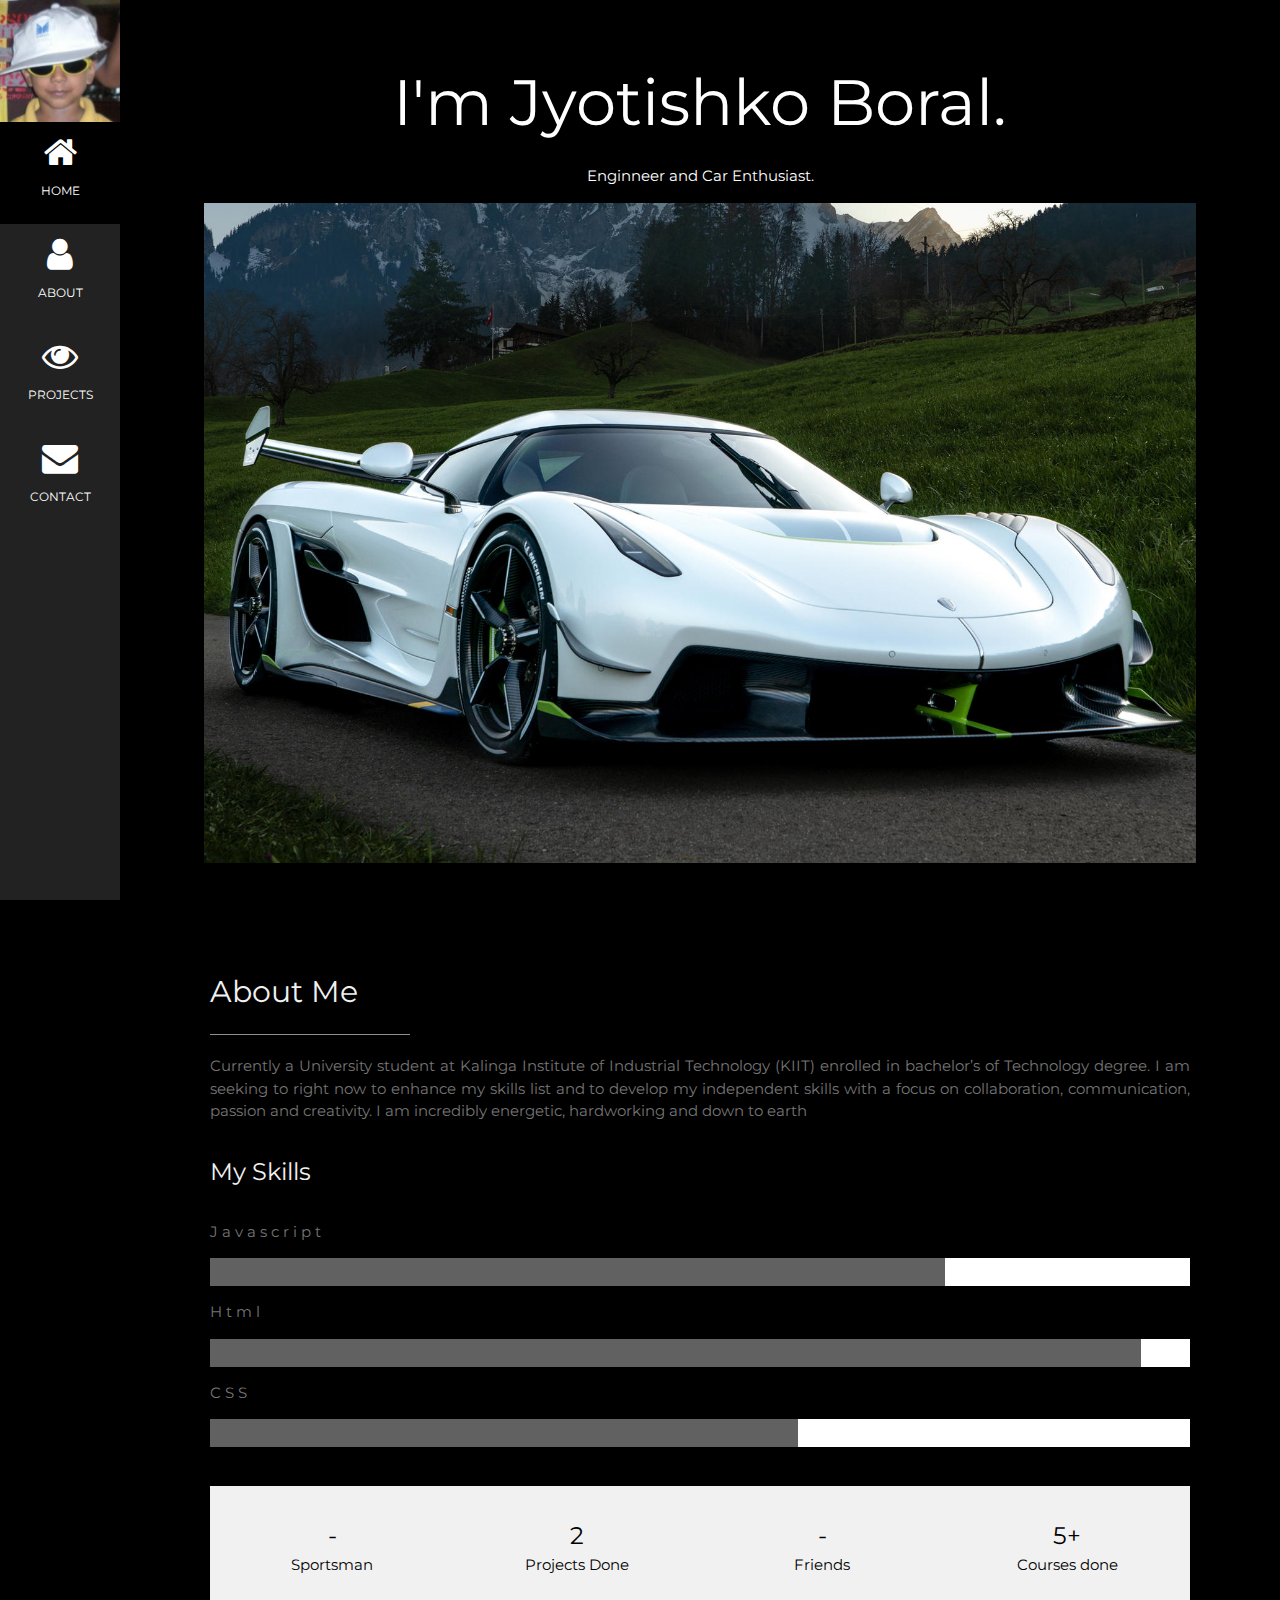
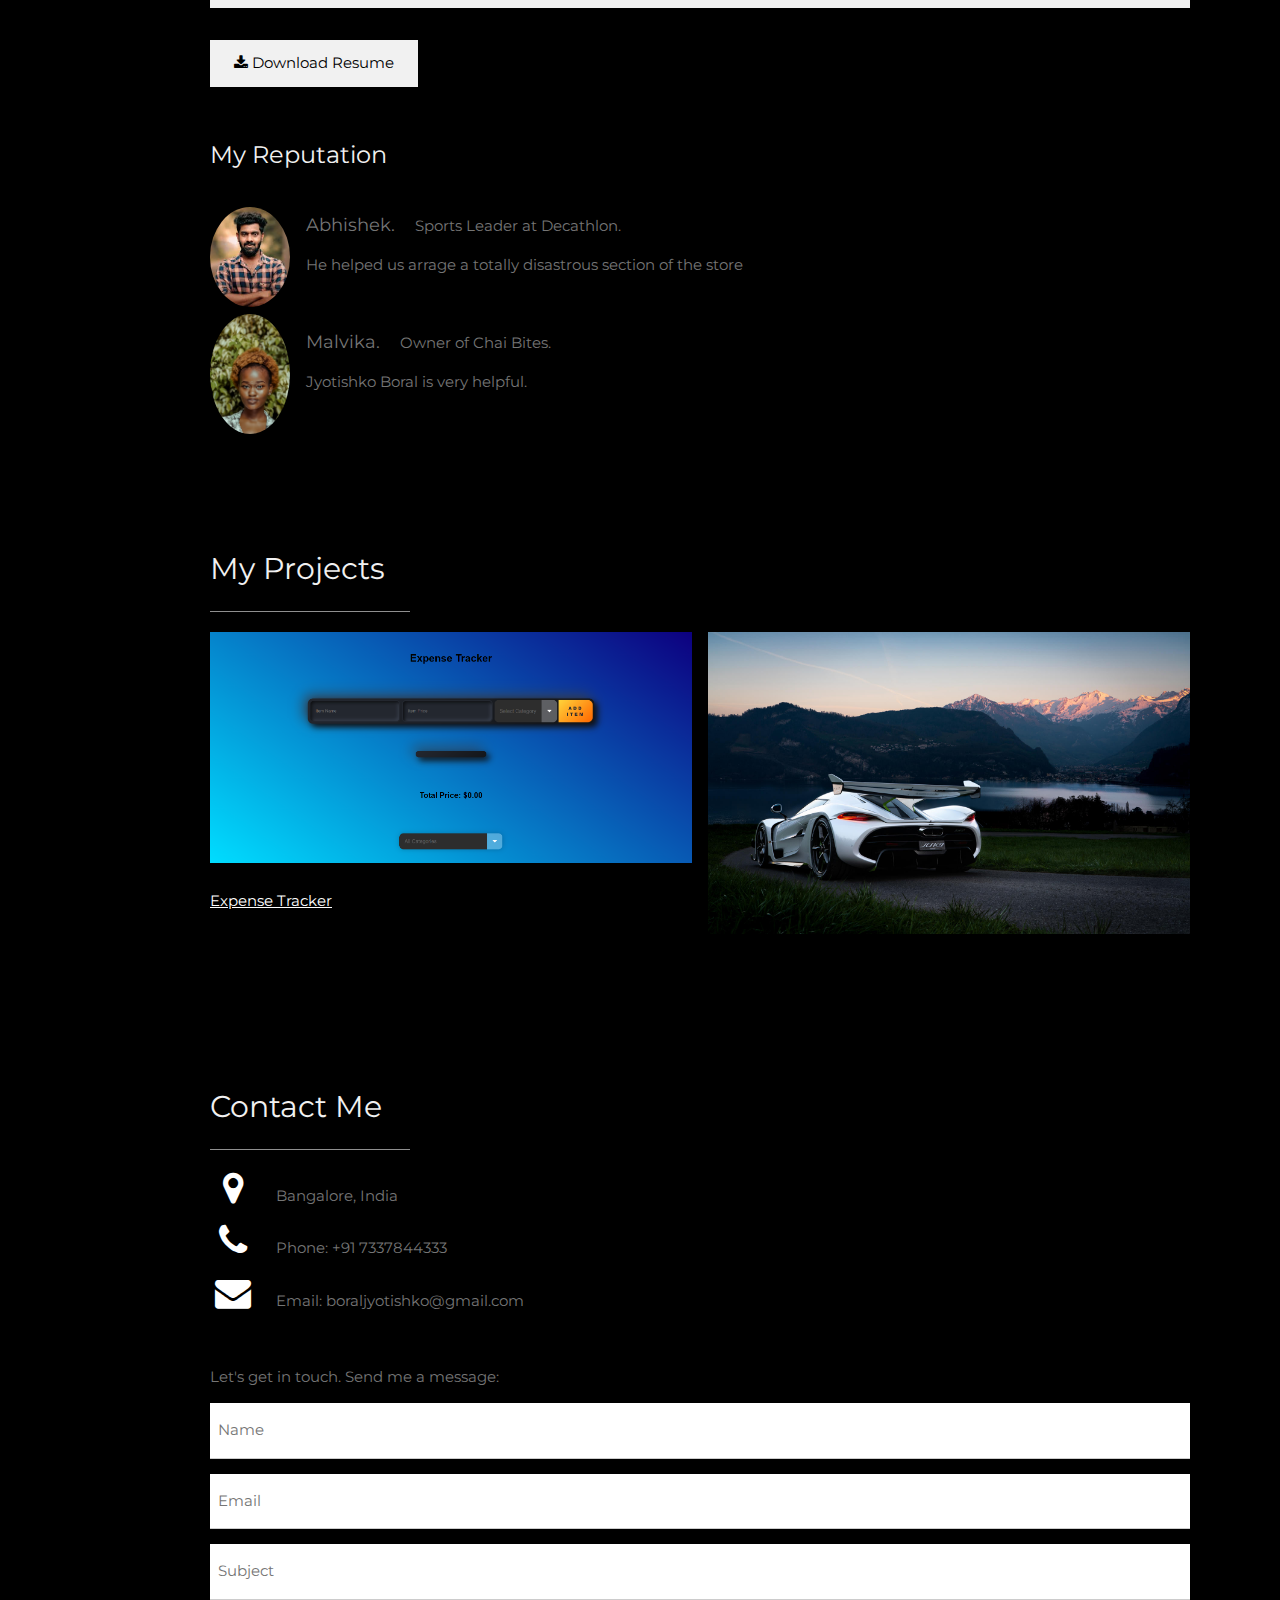
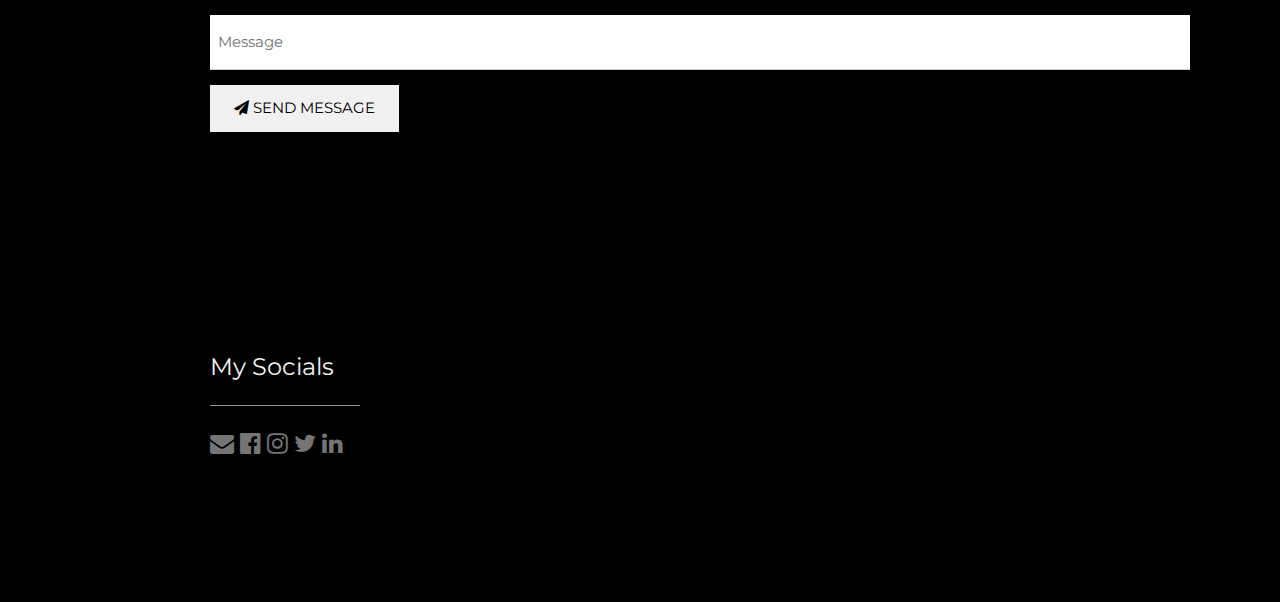
==== index.html @ 283a428a "Add files via upload" ====
<!DOCTYPE html>
<html>
<head>
<title>Personel Website</title>
<meta charset="UTF-8">
<meta name="viewport" content="width=device-width, initial-scale=1">
<link rel="stylesheet" href="https://www.w3schools.com/w3css/4/w3.css">
<link rel="stylesheet" href="https://fonts.googleapis.com/css?family=Montserrat">
<link rel="stylesheet" href="https://cdnjs.cloudflare.com/ajax/libs/font-awesome/4.7.0/css/font-awesome.min.css">
<style>
body, h1,h2,h3,h4,h5,h6 {font-family: "Montserrat", sans-serif}
.w3-row-padding img {margin-bottom: 12px}
/* Set the width of the sidebar to 120px */
.w3-sidebar {width: 120px;background: #222;}
/* Add a left margin to the "page content" that matches the width of the sidebar (120px) */
#main {margin-left: 120px}
/* Remove margins from "page content" on small screens */
@media only screen and (max-width: 600px) {#main {margin-left: 0}}
</style>
</head>
<body class="w3-black">

<!-- Icon Bar (Sidebar - hidden on small screens) -->
<nav class="w3-sidebar w3-bar-block w3-small w3-hide-small w3-center">
  <!-- Avatar image in top left corner -->
  <img src="Images/profile.jpg  " style="width:100%">
  <a href="#" class="w3-bar-item w3-button w3-padding-large w3-black">
    <i class="fa fa-home w3-xxlarge"></i>
    <p>HOME</p>
  </a>
  <a href="#about" class="w3-bar-item w3-button w3-padding-large w3-hover-black">
    <i class="fa fa-user w3-xxlarge"></i>
    <p>ABOUT</p>
  </a>
  <a href="#photos" class="w3-bar-item w3-button w3-padding-large w3-hover-black">
    <i class="fa fa-eye w3-xxlarge"></i>
    <p>PROJECTS</p>
  </a>
  <a href="#contact" class="w3-bar-item w3-button w3-padding-large w3-hover-black">
    <i class="fa fa-envelope w3-xxlarge"></i>
    <p>CONTACT</p>
  </a>
</nav>

<!-- Navbar on small screens (Hidden on medium and large screens) -->
<div class="w3-top w3-hide-large w3-hide-medium" id="myNavbar">
  <div class="w3-bar w3-black w3-opacity w3-hover-opacity-off w3-center w3-small">
    <a href="#" class="w3-bar-item w3-button" style="width:25% !important">HOME</a>
    <a href="#about" class="w3-bar-item w3-button" style="width:25% !important">ABOUT</a>
    <a href="#photos" class="w3-bar-item w3-button" style="width:25% !important">PROJECTS</a>
    <a href="#contact" class="w3-bar-item w3-button" style="width:25% !important">CONTACT</a>
  </div>
</div>

<!-- Page Content -->
<div class="w3-padding-large" id="main">
  <!-- Header/Home -->
  <header class="w3-container w3-padding-32 w3-center w3-black" id="home">
    <h1 class="w3-jumbo"><span class="w3-hide-small">I'm</span> Jyotishko Boral.</h1>
    <p>Enginneer and Car Enthusiast.</p>
    <img src="Images/1.jpg" alt="car1" class="w3-image" width="992" height="1108">
    </header>

  <!-- About Section -->
  <div class="w3-content w3-justify w3-text-grey w3-padding-64" id="about">
    <h2 class="w3-text-light-grey">About Me</h2>
    <hr style="width:200px" class="w3-opacity">
    <p>Currently a University student at Kalinga Institute of Industrial Technology (KIIT) enrolled in bachelor’s of Technology degree. I am seeking to right now to enhance my skills list and to  develop my independent skills  with a focus on collaboration, communication, passion and creativity. I am incredibly energetic, hardworking and down to earth
    </p>
    <h3 class="w3-padding-16 w3-text-light-grey">My Skills</h3>
    <p class="w3-wide">Javascript</p>
    <div class="w3-white">
      <div class="w3-dark-grey" style="height:28px;width:75%"></div>
    </div>
    <p class="w3-wide">Html</p>
    <div class="w3-white">
      <div class="w3-dark-grey" style="height:28px;width:95%"></div>
    </div>
    <p class="w3-wide">CSS</p>
    <div class="w3-white">
      <div class="w3-dark-grey" style="height:28px;width:60%"></div>
    </div><br>
    
    <div class="w3-row w3-center w3-padding-16 w3-section w3-light-grey">
      <div class="w3-quarter w3-section">
        <span class="w3-xlarge">-</span><br>
        Sportsman
      </div>
      <div class="w3-quarter w3-section">
        <span class="w3-xlarge">2</span><br>
        Projects Done
      </div>
      <div class="w3-quarter w3-section">
        <span class="w3-xlarge">-</span><br>
        Friends
      </div>
      <div class="w3-quarter w3-section">
        <span class="w3-xlarge">5+</span><br>
        Courses done
      </div>
    </div>
    
    <button type="submit" onclick="window.open('Resume/Resume-final.pdf')" class="w3-button w3-light-grey w3-padding-large w3-section">
      <i class="fa fa-download"></i> Download Resume
    </button>
    
    <!-- Testimonials -->
    <h3 class="w3-padding-24 w3-text-light-grey">My Reputation</h3>  
    <img src="Images/man.jpg" alt="Avatar" class="w3-left w3-circle w3-margin-right" style="width:80px">
    <p><span class="w3-large w3-margin-right">Abhishek.</span> Sports Leader at Decathlon.</p>
    <p>He helped us arrage a totally disastrous section of the store</p><br>
    <img src="Images/woman.jpg" alt="Avatar" class="w3-left w3-circle w3-margin-right" style="width:80px">
    <p><span class="w3-large w3-margin-right">Malvika.</span> Owner of Chai Bites.</p>
    <p>Jyotishko Boral is very helpful.</p>
  <!-- End About Section -->
  </div>
  
  <!-- Portfolio Section -->
  <div class="w3-padding-64 w3-content" id="photos">
    <h2 class="w3-text-light-grey">My Projects</h2>
    <hr style="width:200px" class="w3-opacity">

    <!-- Grid for photos -->
    <div class="w3-row-padding" style="margin:0 -16px">
      <div class="w3-half">
        <img src="Images/1.png" style="width:100%">
        <p style="text-align: right;"></p><a href="ExpenseList2/ExpenseList.html">Expense Tracker</a> 
        <!-- <img src="Images/2.jpg" style="width:100%">
        <img src="Images/3.jpg" style="width:100%">
        <img src="Images/4.gif" style="width:100%"> -->
      </div>

      <div class="w3-half">
        <img src="Images/2.jpg" style="width:100%">
        <!-- <img src="Images/6.jpg" style="width:100%">
        <img src="Images/7.jpg" style="width:100%">
        <img src="Images/8.gif" style="width:100%"> -->
      </div>
    <!-- End photo grid -->
    </div>
  <!-- End Portfolio Section -->
  </div>

  <!-- Contact Section -->
  <div class="w3-padding-64 w3-content w3-text-grey" id="contact">
    <h2 class="w3-text-light-grey">Contact Me</h2>
    <hr style="width:200px" class="w3-opacity">

    <div class="w3-section">
      <p><i class="fa fa-map-marker fa-fw w3-text-white w3-xxlarge w3-margin-right"></i> Bangalore, India</p>
      <p><i class="fa fa-phone fa-fw w3-text-white w3-xxlarge w3-margin-right"></i> Phone: +91 7337844333</p>
      <p><i class="fa fa-envelope fa-fw w3-text-white w3-xxlarge w3-margin-right"> </i> Email: boraljyotishko@gmail.com</p>
    </div><br>
    <p>Let's get in touch. Send me a message:</p>

    <form action="/action_page.php" target="_blank">
      <p><input class="w3-input w3-padding-16" type="text" placeholder="Name" required name="Name"></p>
      <p><input class="w3-input w3-padding-16" type="text" placeholder="Email" required name="Email"></p>
      <p><input class="w3-input w3-padding-16" type="text" placeholder="Subject" required name="Subject"></p>
      <p><input class="w3-input w3-padding-16" type="text" placeholder="Message" required name="Message"></p>
      <p>
        <button class="w3-button w3-light-grey w3-padding-large" type="submit">
          <i class="fa fa-paper-plane"></i> SEND MESSAGE
        </button>
      </p>
    </form>
  <!-- End Contact Section -->
  </div>
  
    <!-- Footer and Social-->
  <footer class="w3-content w3-padding-64 w3-text-grey w3-xlarge">
      <div class="w3-padding-64 w3-content w3-text-grey" id="social">
    <h3 class="w3-text-light-grey">My Socials</h3> 
    <hr style="width:150px" class="w3-opacity">
    <i onclick="window.open('https://mail.google.com/mail/u/0/#inbox?compose=DmwnWrRttgCBhBZzWCGPVLTBrpkxHxBFQzhjkpFZwWjFNNgNmmCPjMlsPLpXZBtQssFKgZCRXwNL')"class="fa fa-envelope w3-hover-opacity"></i>
    <i onclick="window.open('https://www.facebook.com/jyotishko.boral.56/')"class="fa fa-facebook-official w3-hover-opacity"></i>
    <i onclick="window.open('https://www.instagram.com/simply__jyo/')" class="fa fa-instagram w3-hover-opacity"></i>
    <i onclick="window.open('https://x.com/boraljyotishko')" class="fa fa-twitter w3-hover-opacity"></i>
    <i onclick="window.open('https://www.linkedin.com/in/jyotishko-boral-2a876a145/')" class="fa fa-linkedin w3-hover-opacity"></i>
  <!-- End footer and Social-->
  </footer>

<!-- END PAGE CONTENT -->
</div>

</body>
</html>
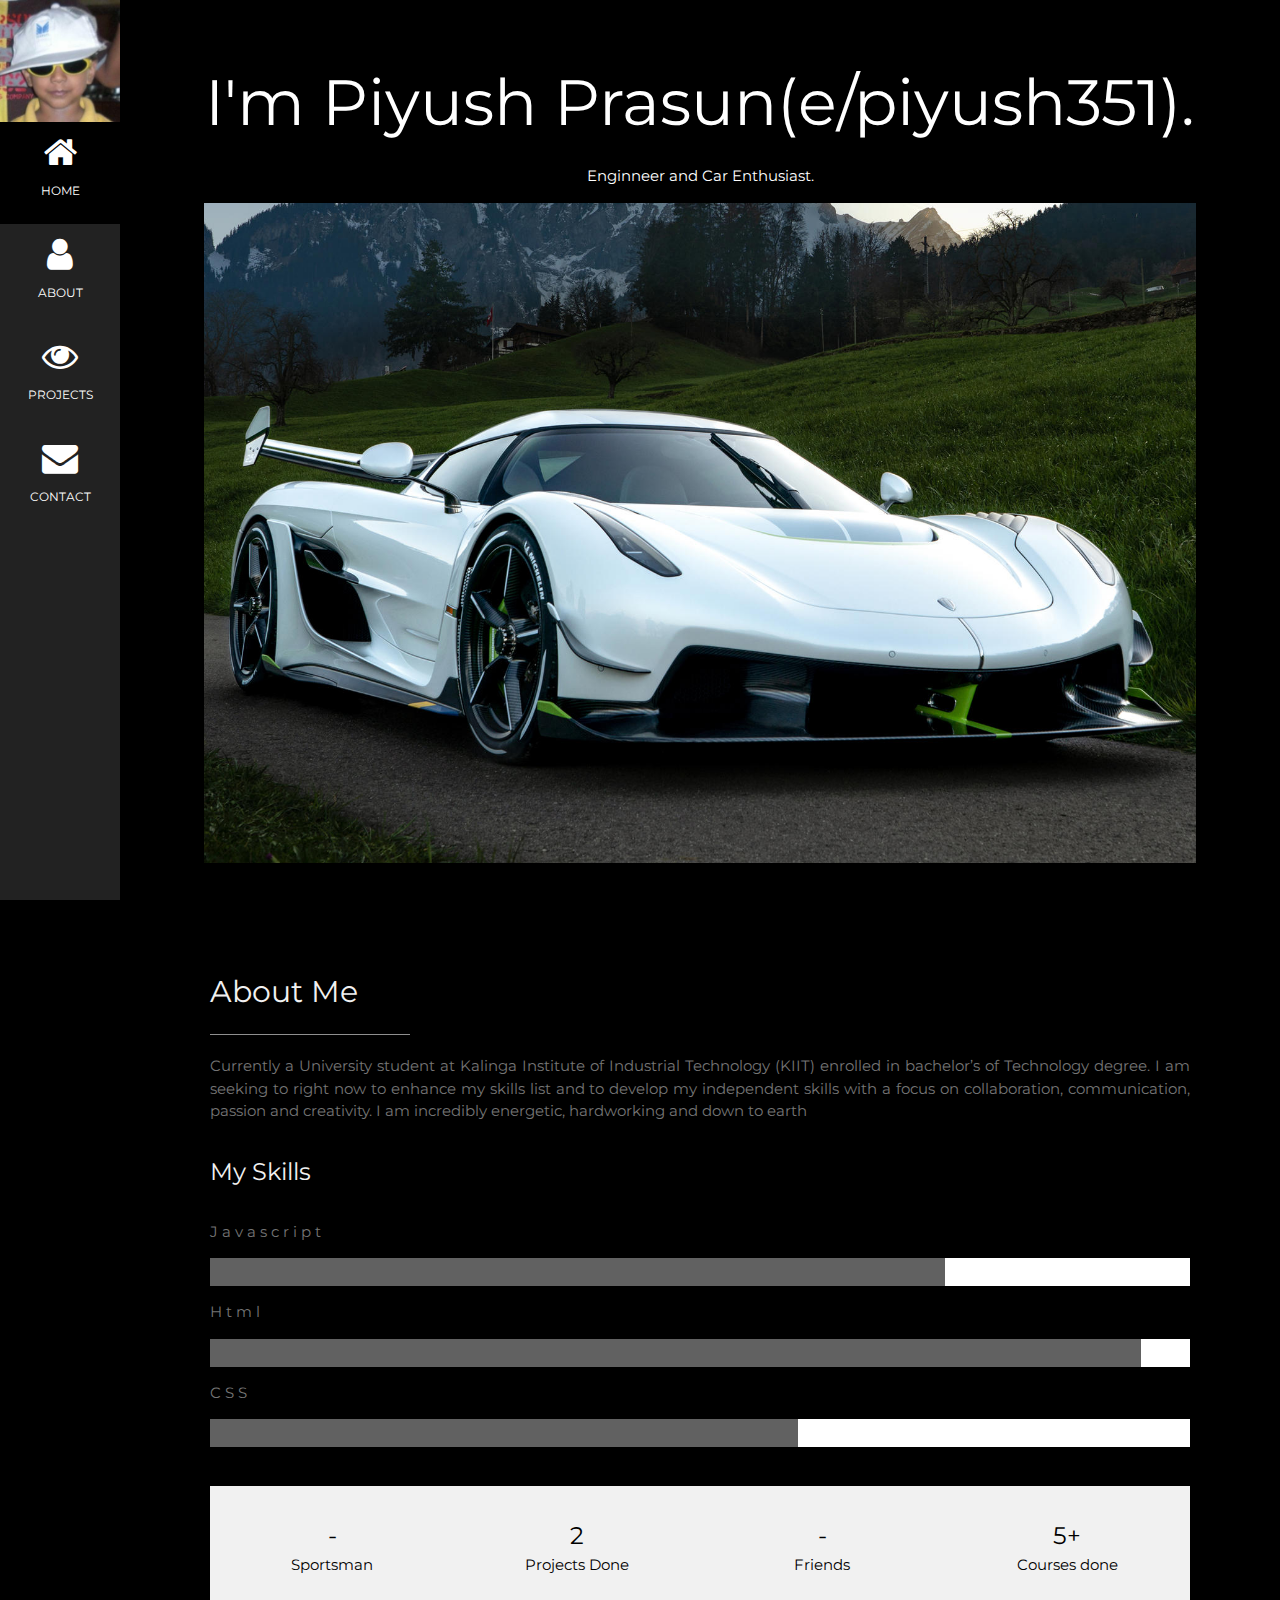
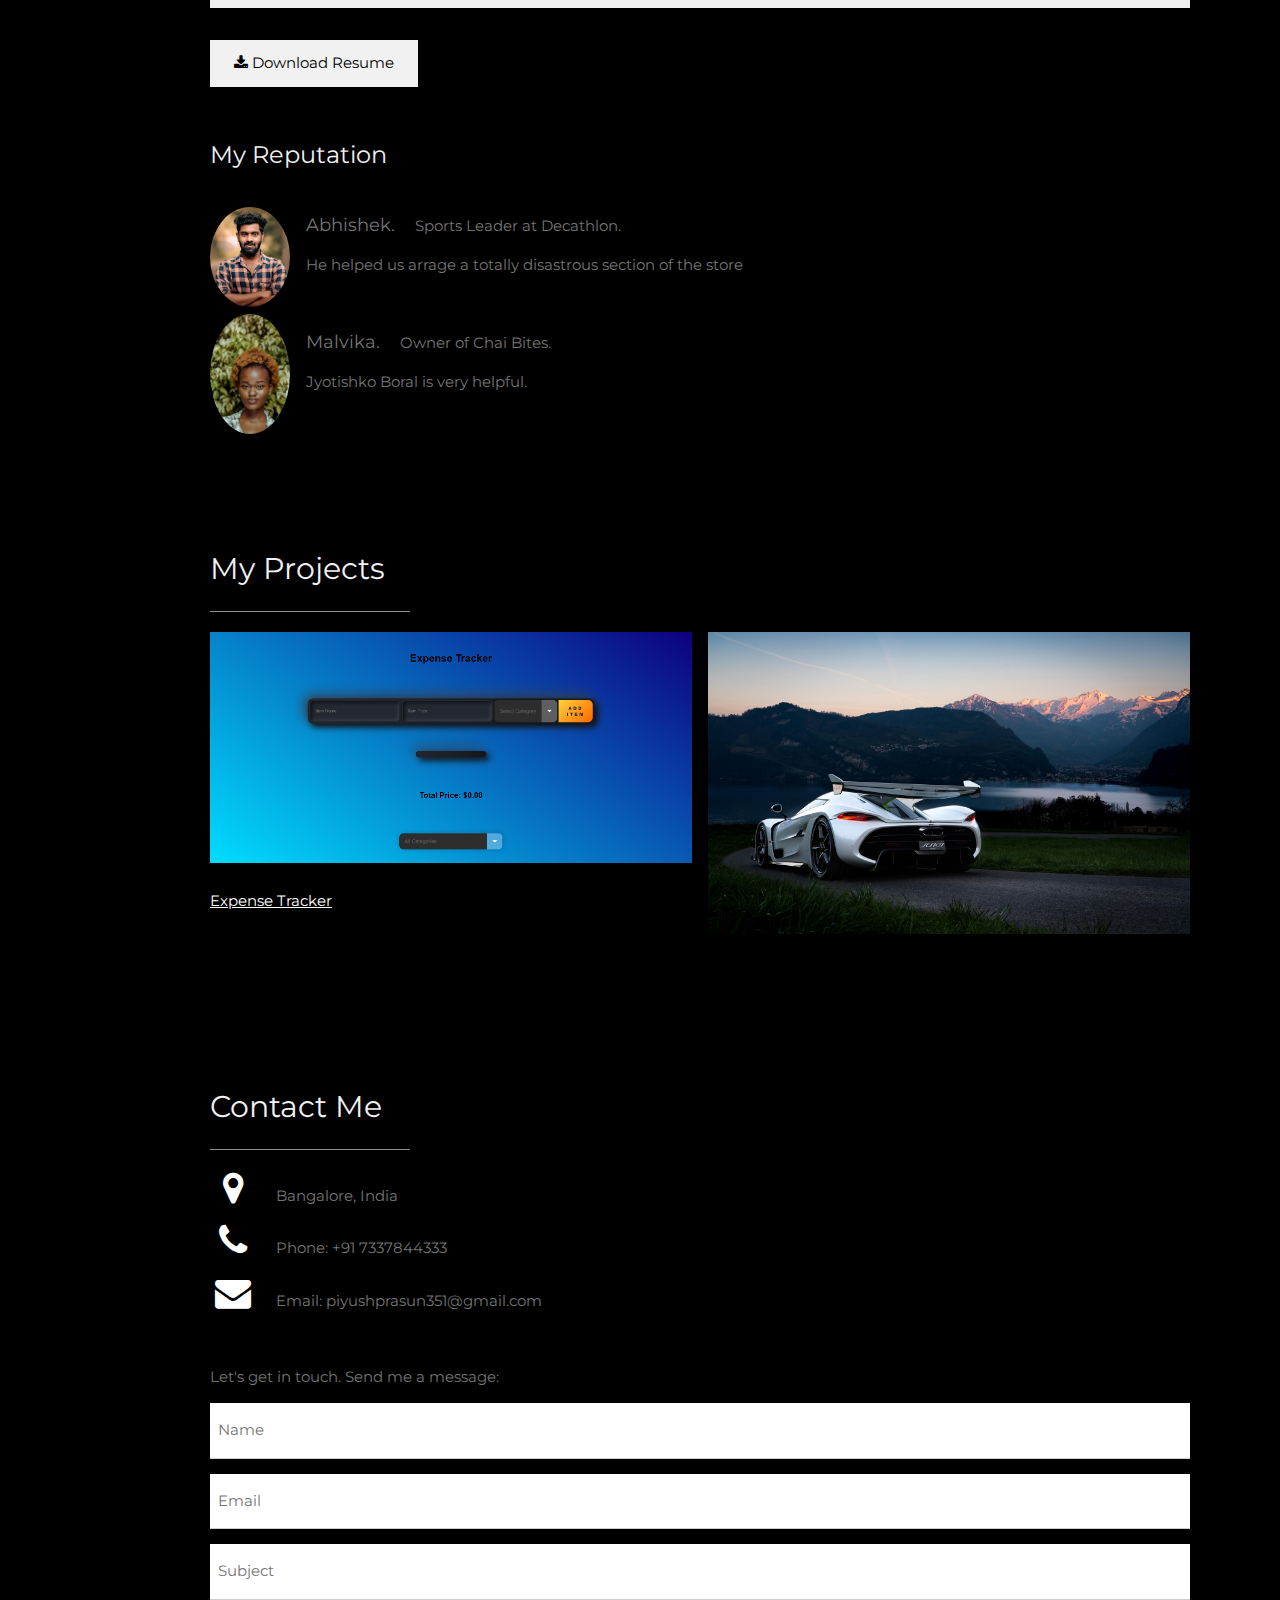
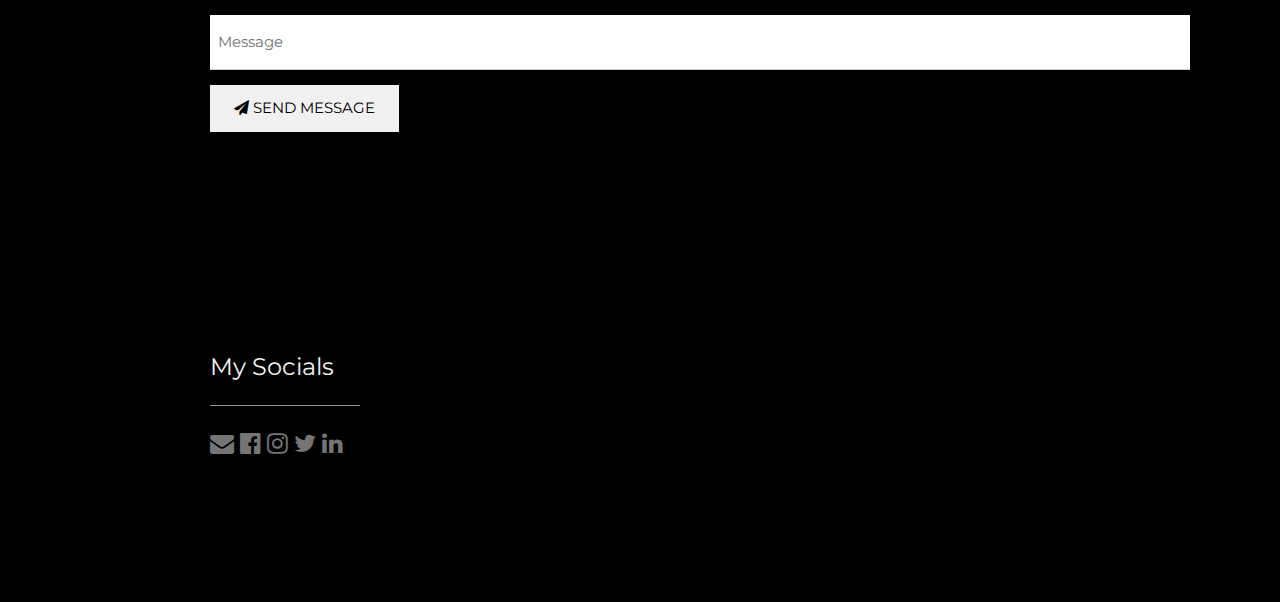
==== commit 252a4f71: "Update index.html" ====
--- a/index.html
+++ b/index.html
@@ -56,7 +56,7 @@
 <div class="w3-padding-large" id="main">
   <!-- Header/Home -->
   <header class="w3-container w3-padding-32 w3-center w3-black" id="home">
-    <h1 class="w3-jumbo"><span class="w3-hide-small">I'm</span> Jyotishko Boral.</h1>
+    <h1 class="w3-jumbo"><span class="w3-hide-small">I'm</span> Piyush Prasun(e/piyush351).</h1>
     <p>Enginneer and Car Enthusiast.</p>
     <img src="Images/1.jpg" alt="car1" class="w3-image" width="992" height="1108">
     </header>
@@ -149,7 +149,7 @@
     <div class="w3-section">
       <p><i class="fa fa-map-marker fa-fw w3-text-white w3-xxlarge w3-margin-right"></i> Bangalore, India</p>
       <p><i class="fa fa-phone fa-fw w3-text-white w3-xxlarge w3-margin-right"></i> Phone: +91 7337844333</p>
-      <p><i class="fa fa-envelope fa-fw w3-text-white w3-xxlarge w3-margin-right"> </i> Email: boraljyotishko@gmail.com</p>
+      <p><i class="fa fa-envelope fa-fw w3-text-white w3-xxlarge w3-margin-right"> </i> Email: piyushprasun351@gmail.com</p>
     </div><br>
     <p>Let's get in touch. Send me a message:</p>
 
